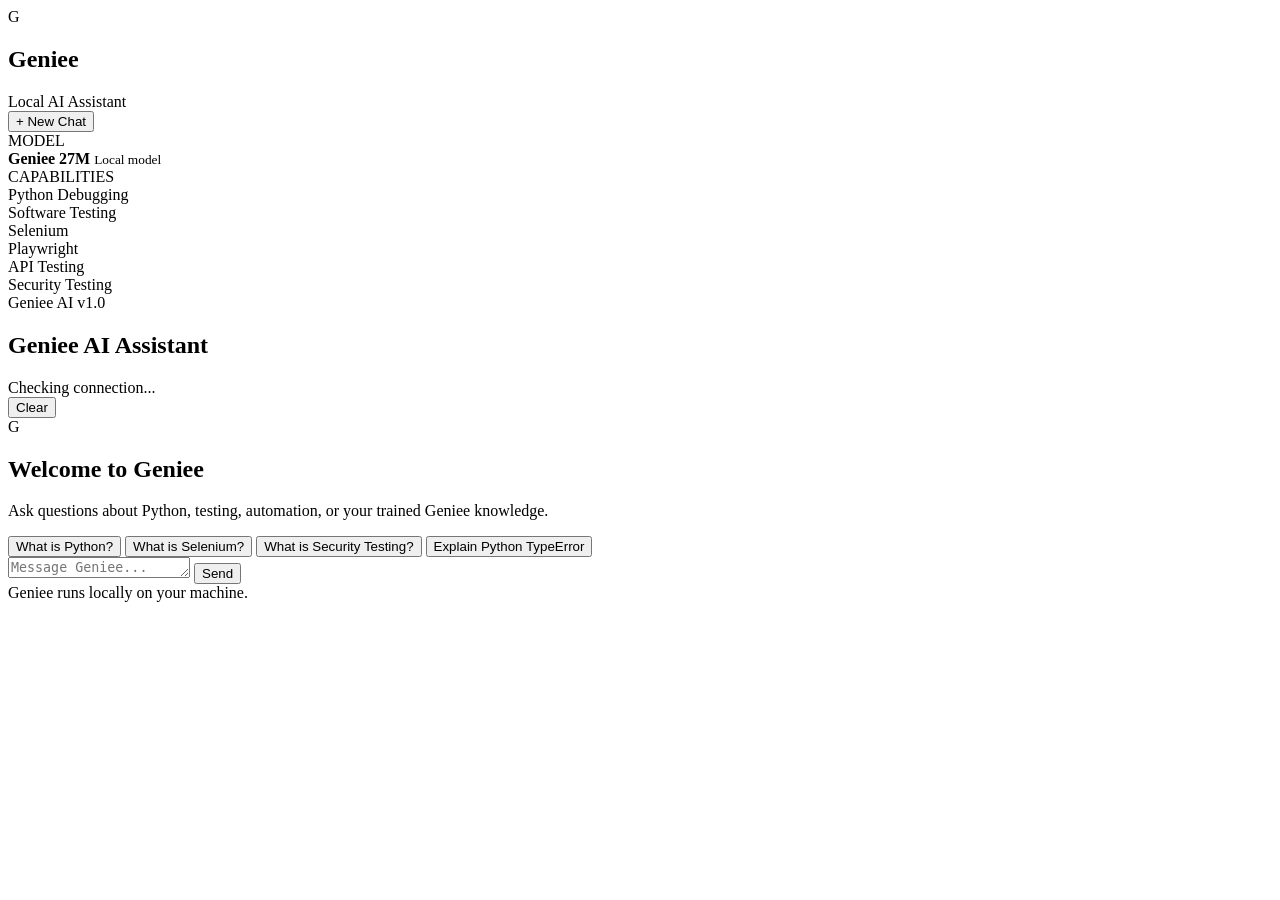
==== ui/index.html @ 28411681 "ui included" ====
<!DOCTYPE html>

<html lang="en">

<head>

    <meta charset="UTF-8">

    <meta
        name="viewport"
        content="width=device-width, initial-scale=1.0"
    >

    <title>Geniee AI</title>

    <link
        rel="stylesheet"
        href="/style.css"
    >

</head>


<body>

    <div class="app">

        <!-- ================================================= -->
        <!-- SIDEBAR -->
        <!-- ================================================= -->

        <aside class="sidebar">

            <div class="brand">

                <div class="brand-logo">
                    G
                </div>

                <div>

                    <h1>Geniee</h1>

                    <span>
                        Local AI Assistant
                    </span>

                </div>

            </div>


            <button
                id="newChatButton"
                class="new-chat-button"
            >

                + New Chat

            </button>


            <div class="sidebar-section">

                <div class="sidebar-title">
                    MODEL
                </div>

                <div class="model-card">

                    <div class="status-dot"></div>

                    <div>

                        <strong>
                            Geniee 27M
                        </strong>

                        <small>
                            Local model
                        </small>

                    </div>

                </div>

            </div>


            <div class="sidebar-section">

                <div class="sidebar-title">
                    CAPABILITIES
                </div>

                <div class="capability">
                    Python Debugging
                </div>

                <div class="capability">
                    Software Testing
                </div>

                <div class="capability">
                    Selenium
                </div>

                <div class="capability">
                    Playwright
                </div>

                <div class="capability">
                    API Testing
                </div>

                <div class="capability">
                    Security Testing
                </div>

            </div>


            <div class="sidebar-footer">

                <span>
                    Geniee AI
                </span>

                <span>
                    v1.0
                </span>

            </div>

        </aside>


        <!-- ================================================= -->
        <!-- MAIN CHAT -->
        <!-- ================================================= -->

        <main class="chat-area">


            <!-- HEADER -->

            <header class="chat-header">

                <div>

                    <h2>
                        Geniee AI Assistant
                    </h2>

                    <span id="connectionStatus">
                        Checking connection...
                    </span>

                </div>


                <button
                    id="clearButton"
                    class="clear-button"
                >

                    Clear

                </button>

            </header>


            <!-- ================================================= -->
            <!-- MESSAGES -->
            <!-- ================================================= -->

            <section
                id="messages"
                class="messages"
            >

                <div class="welcome">

                    <div class="welcome-icon">
                        G
                    </div>

                    <h2>
                        Welcome to Geniee
                    </h2>

                    <p>
                        Ask questions about Python,
                        testing, automation, or your
                        trained Geniee knowledge.
                    </p>


                    <div class="suggestions">

                        <button
                            class="suggestion"
                            data-message="What is Python?"
                        >
                            What is Python?
                        </button>

                        <button
                            class="suggestion"
                            data-message="What is Selenium?"
                        >
                            What is Selenium?
                        </button>

                        <button
                            class="suggestion"
                            data-message="What is Security Testing?"
                        >
                            What is Security Testing?
                        </button>

                        <button
                            class="suggestion"
                            data-message="Explain Python TypeError"
                        >
                            Explain Python TypeError
                        </button>

                    </div>

                </div>

            </section>


            <!-- ================================================= -->
            <!-- INPUT -->
            <!-- ================================================= -->

            <footer class="input-area">

                <div class="input-container">

                    <textarea
                        id="messageInput"
                        placeholder="Message Geniee..."
                        rows="1"
                    ></textarea>


                    <button
                        id="sendButton"
                        class="send-button"
                    >

                        <span>
                            Send
                        </span>

                    </button>

                </div>


                <div class="input-info">

                    Geniee runs locally on your machine.

                </div>

            </footer>

        </main>

    </div>


    <script src="/app.js"></script>

</body>

</html>
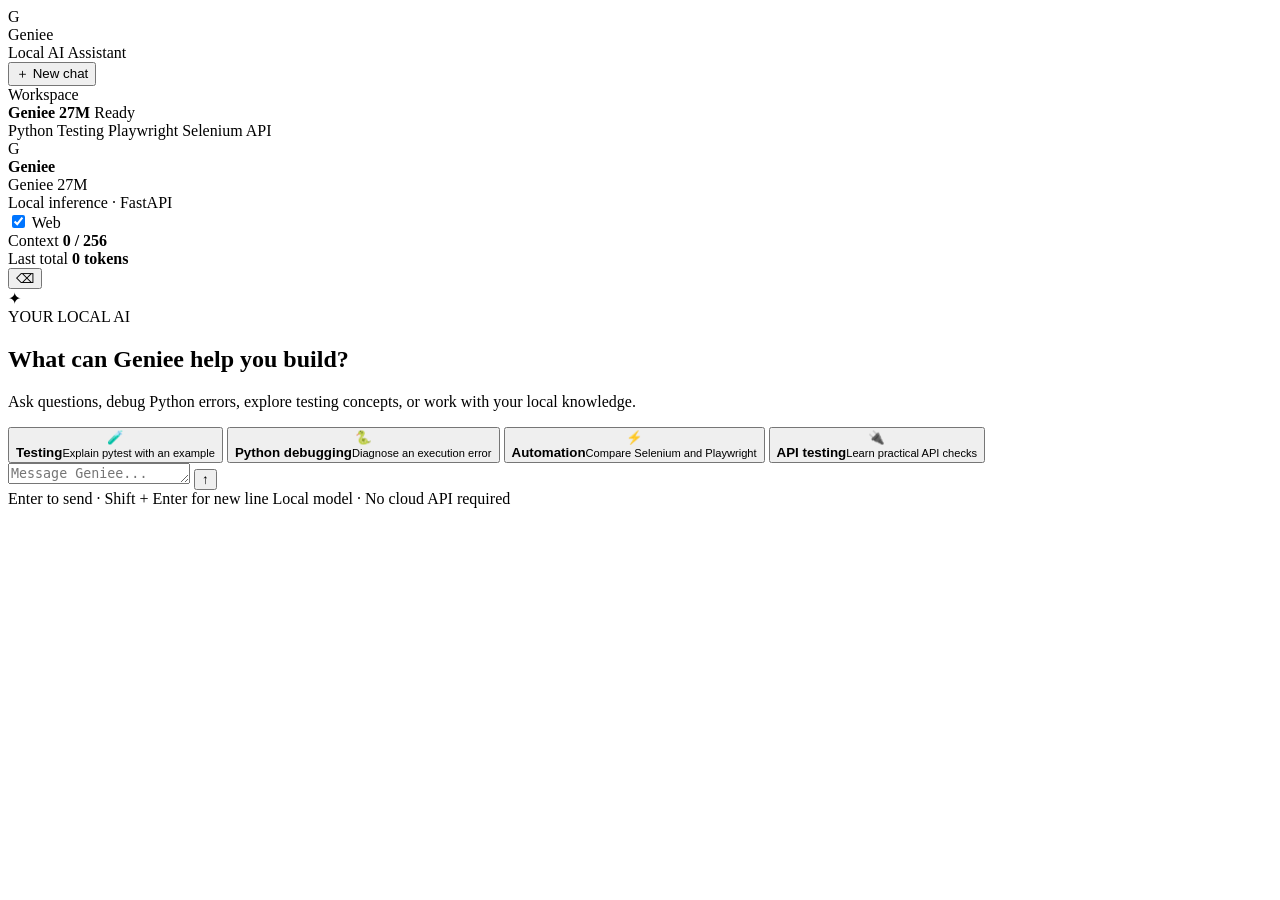
==== commit ec511adb: "history management with session" ====
--- a/ui/index.html
+++ b/ui/index.html
@@ -1,283 +1,137 @@
 <!DOCTYPE html>
+<html lang="en">
+<head>
+    <meta charset="UTF-8">
+    <meta name="viewport" content="width=device-width, initial-scale=1.0">
+    <title>Geniee AI</title>
+    <link rel="stylesheet" href="/static/style.css">
+</head>
+<body>
+<div class="app-shell">
+    <aside class="sidebar">
+        <div class="brand">
+            <div class="brand-mark">G</div>
+            <div>
+                <div class="brand-name">Geniee</div>
+                <div class="brand-subtitle">Local AI Assistant</div>
+            </div>
+        </div>
 
-<html lang="en">
+        <button id="newChatBtn" class="new-chat">
+            <span>＋</span> New chat
+        </button>
 
-<head>
+        <div class="side-section">
+            <div class="section-label">Workspace</div>
+            <div id="historyList" class="history-list"></div>
+        </div>
 
-    <meta charset="UTF-8">
+        <div class="sidebar-spacer"></div>
 
-    <meta
-        name="viewport"
-        content="width=device-width, initial-scale=1.0"
-    >
+        <div class="model-card">
+            <div class="model-dot"></div>
+            <div>
+                <strong>Geniee 27M</strong>
+                <span id="modelState">Ready</span>
+            </div>
+        </div>
 
-    <title>Geniee AI</title>
+        <div class="capabilities">
+            <span>Python</span>
+            <span>Testing</span>
+            <span>Playwright</span>
+            <span>Selenium</span>
+            <span>API</span>
+        </div>
+    </aside>
 
-    <link
-        rel="stylesheet"
-        href="/style.css"
-    >
-
-</head>
-
-
-<body>
-
-    <div class="app">
-
-        <!-- ================================================= -->
-        <!-- SIDEBAR -->
-        <!-- ================================================= -->
-
-        <aside class="sidebar">
-
-            <div class="brand">
-
-                <div class="brand-logo">
-                    G
-                </div>
-
-                <div>
-
-                    <h1>Geniee</h1>
-
-                    <span>
-                        Local AI Assistant
-                    </span>
-
-                </div>
-
+    <main class="main">
+        <header class="topbar">
+            <div class="mobile-brand">
+                <div class="brand-mark small">G</div>
+                <strong>Geniee</strong>
             </div>
 
-
-            <button
-                id="newChatButton"
-                class="new-chat-button"
-            >
-
-                + New Chat
-
-            </button>
-
-
-            <div class="sidebar-section">
-
-                <div class="sidebar-title">
-                    MODEL
+            <div class="topbar-center">
+                <div class="model-title">
+                    <span class="online-dot"></span>
+                    Geniee 27M
                 </div>
-
-                <div class="model-card">
-
-                    <div class="status-dot"></div>
-
-                    <div>
-
-                        <strong>
-                            Geniee 27M
-                        </strong>
-
-                        <small>
-                            Local model
-                        </small>
-
-                    </div>
-
-                </div>
-
+                <div class="model-caption">Local inference · FastAPI</div>
             </div>
 
+            <div class="header-metrics">
+                <label class="web-toggle" title="Allow Geniee to retrieve live web information when local knowledge is insufficient">
+                    <input id="webSearchToggle" type="checkbox" checked>
+                    <span class="toggle-track"><span class="toggle-thumb"></span></span>
+                    <span class="toggle-label">Web</span>
+                </label>
+                <div class="metric">
+                    <span>Context</span>
+                    <strong id="contextTokens">0 / 256</strong>
+                </div>
+                <div class="metric">
+                    <span>Last total</span>
+                    <strong id="totalTokens">0 tokens</strong>
+                </div>
+                <button id="clearBtn" class="icon-btn" title="Clear current chat">⌫</button>
+            </div>
+        </header>
 
-            <div class="sidebar-section">
+        <section id="chatArea" class="chat-area">
+            <div id="welcome" class="welcome">
+                <div class="hero-icon">✦</div>
+                <div class="eyebrow">YOUR LOCAL AI</div>
+                <h1>What can Geniee help you build?</h1>
+                <p>Ask questions, debug Python errors, explore testing concepts, or work with your local knowledge.</p>
 
-                <div class="sidebar-title">
-                    CAPABILITIES
+                <div class="suggestions">
+                    <button data-prompt="Explain what pytest is and give a simple example.">
+                        <span>🧪</span>
+                        <div><strong>Testing</strong><small>Explain pytest with an example</small></div>
+                    </button>
+                    <button data-prompt="I am getting TypeError: unsupported operand type(s) for +: 'int' and 'str'. How do I fix it?">
+                        <span>🐍</span>
+                        <div><strong>Python debugging</strong><small>Diagnose an execution error</small></div>
+                    </button>
+                    <button data-prompt="What is the difference between Selenium and Playwright?">
+                        <span>⚡</span>
+                        <div><strong>Automation</strong><small>Compare Selenium and Playwright</small></div>
+                    </button>
+                    <button data-prompt="What is API testing and what should I validate in an API response?">
+                        <span>🔌</span>
+                        <div><strong>API testing</strong><small>Learn practical API checks</small></div>
+                    </button>
                 </div>
-
-                <div class="capability">
-                    Python Debugging
-                </div>
-
-                <div class="capability">
-                    Software Testing
-                </div>
-
-                <div class="capability">
-                    Selenium
-                </div>
-
-                <div class="capability">
-                    Playwright
-                </div>
-
-                <div class="capability">
-                    API Testing
-                </div>
-
-                <div class="capability">
-                    Security Testing
-                </div>
-
             </div>
 
+            <div id="messages" class="messages"></div>
+        </section>
 
-            <div class="sidebar-footer">
+        <footer class="composer-wrap">
+            <div id="sourceBar" class="source-bar hidden"></div>
 
-                <span>
-                    Geniee AI
-                </span>
+            <form id="chatForm" class="composer">
+                <textarea
+                    id="messageInput"
+                    rows="1"
+                    maxlength="10000"
+                    placeholder="Message Geniee..."
+                    autocomplete="off"
+                ></textarea>
+                <button id="sendBtn" type="submit" class="send-btn" title="Send">
+                    <span>↑</span>
+                </button>
+            </form>
 
-                <span>
-                    v1.0
-                </span>
+            <div class="composer-footer">
+                <span>Enter to send · Shift + Enter for new line</span>
+                <span>Local model · No cloud API required</span>
+            </div>
+        </footer>
+    </main>
+</div>
 
-            </div>
-
-        </aside>
-
-
-        <!-- ================================================= -->
-        <!-- MAIN CHAT -->
-        <!-- ================================================= -->
-
-        <main class="chat-area">
-
-
-            <!-- HEADER -->
-
-            <header class="chat-header">
-
-                <div>
-
-                    <h2>
-                        Geniee AI Assistant
-                    </h2>
-
-                    <span id="connectionStatus">
-                        Checking connection...
-                    </span>
-
-                </div>
-
-
-                <button
-                    id="clearButton"
-                    class="clear-button"
-                >
-
-                    Clear
-
-                </button>
-
-            </header>
-
-
-            <!-- ================================================= -->
-            <!-- MESSAGES -->
-            <!-- ================================================= -->
-
-            <section
-                id="messages"
-                class="messages"
-            >
-
-                <div class="welcome">
-
-                    <div class="welcome-icon">
-                        G
-                    </div>
-
-                    <h2>
-                        Welcome to Geniee
-                    </h2>
-
-                    <p>
-                        Ask questions about Python,
-                        testing, automation, or your
-                        trained Geniee knowledge.
-                    </p>
-
-
-                    <div class="suggestions">
-
-                        <button
-                            class="suggestion"
-                            data-message="What is Python?"
-                        >
-                            What is Python?
-                        </button>
-
-                        <button
-                            class="suggestion"
-                            data-message="What is Selenium?"
-                        >
-                            What is Selenium?
-                        </button>
-
-                        <button
-                            class="suggestion"
-                            data-message="What is Security Testing?"
-                        >
-                            What is Security Testing?
-                        </button>
-
-                        <button
-                            class="suggestion"
-                            data-message="Explain Python TypeError"
-                        >
-                            Explain Python TypeError
-                        </button>
-
-                    </div>
-
-                </div>
-
-            </section>
-
-
-            <!-- ================================================= -->
-            <!-- INPUT -->
-            <!-- ================================================= -->
-
-            <footer class="input-area">
-
-                <div class="input-container">
-
-                    <textarea
-                        id="messageInput"
-                        placeholder="Message Geniee..."
-                        rows="1"
-                    ></textarea>
-
-
-                    <button
-                        id="sendButton"
-                        class="send-button"
-                    >
-
-                        <span>
-                            Send
-                        </span>
-
-                    </button>
-
-                </div>
-
-
-                <div class="input-info">
-
-                    Geniee runs locally on your machine.
-
-                </div>
-
-            </footer>
-
-        </main>
-
-    </div>
-
-
-    <script src="/app.js"></script>
-
+<script src="/static/app.js"></script>
 </body>
-
-</html>+</html>
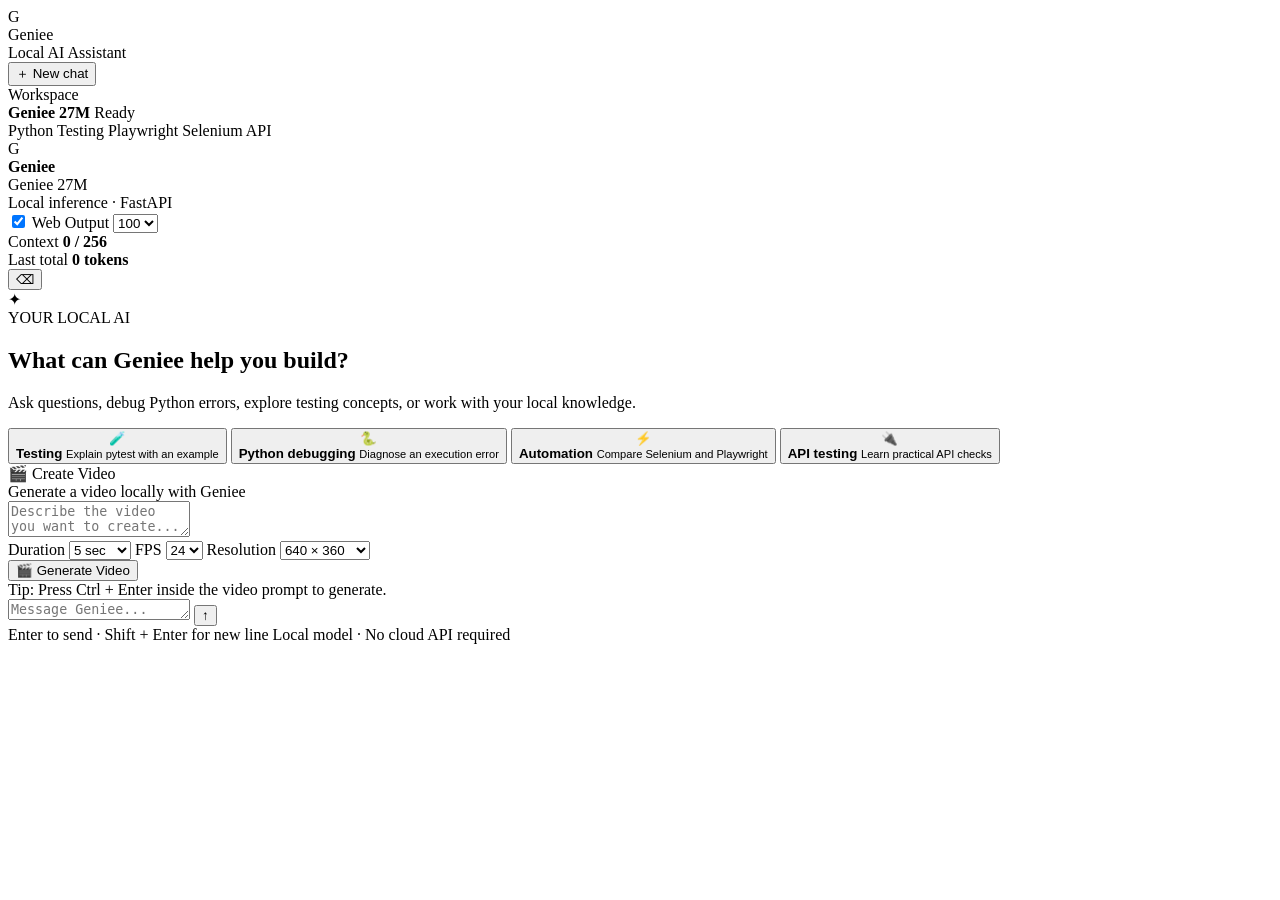
==== commit 9b71c073: "video generation" ====
--- a/ui/index.html
+++ b/ui/index.html
@@ -1,4 +1,4 @@
-<!DOCTYPE html>
+<!-- <!DOCTYPE html>
 <html lang="en">
 <head>
     <meta charset="UTF-8">
@@ -134,4 +134,620 @@
 
 <script src="/static/app.js"></script>
 </body>
-</html>
+</html> -->
+
+
+<!DOCTYPE html>
+<html lang="en">
+
+<head>
+    <meta charset="UTF-8">
+
+    <meta
+        name="viewport"
+        content="width=device-width, initial-scale=1.0"
+    >
+
+    <title>Geniee AI</title>
+
+    <link
+        rel="stylesheet"
+        href="/static/style.css"
+    >
+</head>
+
+
+<body>
+
+<div class="app-shell">
+
+    <!-- ========================================================= -->
+    <!-- SIDEBAR -->
+    <!-- ========================================================= -->
+
+    <aside class="sidebar">
+
+        <div class="brand">
+
+            <div class="brand-mark">
+                G
+            </div>
+
+            <div>
+                <div class="brand-name">
+                    Geniee
+                </div>
+
+                <div class="brand-subtitle">
+                    Local AI Assistant
+                </div>
+            </div>
+
+        </div>
+
+
+        <button
+            id="newChatBtn"
+            class="new-chat"
+        >
+            <span>＋</span>
+            New chat
+        </button>
+
+
+        <div class="side-section">
+
+            <div class="section-label">
+                Workspace
+            </div>
+
+            <div
+                id="historyList"
+                class="history-list"
+            ></div>
+
+        </div>
+
+
+        <div class="sidebar-spacer"></div>
+
+
+        <div class="model-card">
+
+            <div class="model-dot"></div>
+
+            <div>
+                <strong>
+                    Geniee 27M
+                </strong>
+
+                <span id="modelState">
+                    Ready
+                </span>
+            </div>
+
+        </div>
+
+
+        <div class="capabilities">
+
+            <span>Python</span>
+            <span>Testing</span>
+            <span>Playwright</span>
+            <span>Selenium</span>
+            <span>API</span>
+
+        </div>
+
+    </aside>
+
+
+    <!-- ========================================================= -->
+    <!-- MAIN -->
+    <!-- ========================================================= -->
+
+    <main class="main">
+
+
+        <!-- ===================================================== -->
+        <!-- TOP BAR -->
+        <!-- ===================================================== -->
+
+        <header class="topbar">
+
+            <div class="mobile-brand">
+
+                <div class="brand-mark small">
+                    G
+                </div>
+
+                <strong>
+                    Geniee
+                </strong>
+
+            </div>
+
+
+            <div class="topbar-center">
+
+                <div class="model-title">
+
+                    <span class="online-dot"></span>
+
+                    Geniee 27M
+
+                </div>
+
+                <div class="model-caption">
+                    Local inference · FastAPI
+                </div>
+
+            </div>
+
+
+            <div class="header-metrics">
+
+
+                <!-- WEB SEARCH -->
+
+                <label
+                    class="web-toggle"
+                    title="Allow Geniee to retrieve live web information when local knowledge is insufficient"
+                >
+
+                    <input
+                        id="webSearchToggle"
+                        type="checkbox"
+                        checked
+                    >
+
+                    <span class="toggle-track">
+                        <span class="toggle-thumb"></span>
+                    </span>
+
+                    <span class="toggle-label">
+                        Web
+                    </span>
+
+                </label>
+
+
+                <!-- OUTPUT TOKENS -->
+
+                <label
+                    class="token-selector"
+                    title="Maximum output tokens requested from Geniee"
+                >
+
+                    <span>
+                        Output
+                    </span>
+
+                    <select id="outputTokens">
+
+                        <option value="32">
+                            32
+                        </option>
+
+                        <option value="64">
+                            64
+                        </option>
+
+                        <option
+                            value="100"
+                            selected
+                        >
+                            100
+                        </option>
+
+                        <option value="128">
+                            128
+                        </option>
+
+                        <option value="160">
+                            160
+                        </option>
+
+                        <option value="200">
+                            200
+                        </option>
+
+                    </select>
+
+                </label>
+
+
+                <!-- CONTEXT -->
+
+                <div class="metric">
+
+                    <span>
+                        Context
+                    </span>
+
+                    <strong id="contextTokens">
+                        0 / 256
+                    </strong>
+
+                </div>
+
+
+                <!-- TOTAL -->
+
+                <div class="metric">
+
+                    <span>
+                        Last total
+                    </span>
+
+                    <strong id="totalTokens">
+                        0 tokens
+                    </strong>
+
+                </div>
+
+
+                <!-- CLEAR -->
+
+                <button
+                    id="clearBtn"
+                    class="icon-btn"
+                    title="Clear current chat"
+                >
+                    ⌫
+                </button>
+
+            </div>
+
+        </header>
+
+
+        <!-- ===================================================== -->
+        <!-- CHAT AREA -->
+        <!-- ===================================================== -->
+
+        <section
+            id="chatArea"
+            class="chat-area"
+        >
+
+
+            <!-- ================================================= -->
+            <!-- WELCOME -->
+            <!-- ================================================= -->
+
+            <div
+                id="welcome"
+                class="welcome"
+            >
+
+                <div class="hero-icon">
+                    ✦
+                </div>
+
+                <div class="eyebrow">
+                    YOUR LOCAL AI
+                </div>
+
+                <h1>
+                    What can Geniee help you build?
+                </h1>
+
+                <p>
+                    Ask questions, debug Python errors,
+                    explore testing concepts, or work
+                    with your local knowledge.
+                </p>
+
+
+                <div class="suggestions">
+
+
+                    <button
+                        data-prompt="Explain what pytest is and give a simple example."
+                    >
+
+                        <span>
+                            🧪
+                        </span>
+
+                        <div>
+                            <strong>
+                                Testing
+                            </strong>
+
+                            <small>
+                                Explain pytest with an example
+                            </small>
+                        </div>
+
+                    </button>
+
+
+                    <button
+                        data-prompt="I am getting TypeError: unsupported operand type(s) for +: 'int' and 'str'. How do I fix it?"
+                    >
+
+                        <span>
+                            🐍
+                        </span>
+
+                        <div>
+                            <strong>
+                                Python debugging
+                            </strong>
+
+                            <small>
+                                Diagnose an execution error
+                            </small>
+                        </div>
+
+                    </button>
+
+
+                    <button
+                        data-prompt="What is the difference between Selenium and Playwright?"
+                    >
+
+                        <span>
+                            ⚡
+                        </span>
+
+                        <div>
+                            <strong>
+                                Automation
+                            </strong>
+
+                            <small>
+                                Compare Selenium and Playwright
+                            </small>
+                        </div>
+
+                    </button>
+
+
+                    <button
+                        data-prompt="What is API testing and what should I validate in an API response?"
+                    >
+
+                        <span>
+                            🔌
+                        </span>
+
+                        <div>
+                            <strong>
+                                API testing
+                            </strong>
+
+                            <small>
+                                Learn practical API checks
+                            </small>
+                        </div>
+
+                    </button>
+
+
+                </div>
+
+            </div>
+
+
+            <!-- ================================================= -->
+            <!-- MESSAGES -->
+            <!-- ================================================= -->
+
+            <div
+                id="messages"
+                class="messages"
+            ></div>
+
+
+        </section>
+
+
+        <!-- ===================================================== -->
+        <!-- VIDEO PANEL -->
+        <!-- ===================================================== -->
+
+        <section
+            class="video-panel"
+            id="videoPanel"
+        >
+
+            <div class="video-panel-header">
+
+                <div>
+
+                    <div class="video-title">
+                        🎬 Create Video
+                    </div>
+
+                    <div class="video-subtitle">
+                        Generate a video locally with Geniee
+                    </div>
+
+                </div>
+
+            </div>
+
+
+            <textarea
+                id="videoPrompt"
+                class="video-prompt"
+                maxlength="2000"
+                placeholder="Describe the video you want to create..."
+            ></textarea>
+
+
+            <div class="video-controls">
+
+
+                <label>
+
+                    <span>
+                        Duration
+                    </span>
+
+                    <select id="videoDuration">
+
+                        <option value="3">
+                            3 sec
+                        </option>
+
+                        <option
+                            value="5"
+                            selected
+                        >
+                            5 sec
+                        </option>
+
+                        <option value="10">
+                            10 sec
+                        </option>
+
+                    </select>
+
+                </label>
+
+
+                <label>
+
+                    <span>
+                        FPS
+                    </span>
+
+                    <select id="videoFps">
+
+                        <option
+                            value="24"
+                            selected
+                        >
+                            24
+                        </option>
+
+                        <option value="30">
+                            30
+                        </option>
+
+                    </select>
+
+                </label>
+
+
+                <label>
+
+                    <span>
+                        Resolution
+                    </span>
+
+                    <select id="videoResolution">
+
+                        <option
+                            value="640x360"
+                            selected
+                        >
+                            640 × 360
+                        </option>
+
+                        <option value="1280x720">
+                            1280 × 720
+                        </option>
+
+                    </select>
+
+                </label>
+
+
+            </div>
+
+
+            <button
+                id="generateVideoBtn"
+                class="generate-video-btn"
+                type="button"
+            >
+                🎬 Generate Video
+            </button>
+
+
+            <div
+                id="videoResult"
+                class="video-result"
+            ></div>
+
+
+            <div class="video-help">
+                Tip: Press Ctrl + Enter inside the video
+                prompt to generate.
+            </div>
+
+        </section>
+
+
+        <!-- ===================================================== -->
+        <!-- COMPOSER -->
+        <!-- ===================================================== -->
+
+        <footer class="composer-wrap">
+
+
+            <div
+                id="sourceBar"
+                class="source-bar hidden"
+            ></div>
+
+
+            <form
+                id="chatForm"
+                class="composer"
+            >
+
+                <textarea
+                    id="messageInput"
+                    rows="1"
+                    maxlength="10000"
+                    placeholder="Message Geniee..."
+                    autocomplete="off"
+                ></textarea>
+
+
+                <button
+                    id="sendBtn"
+                    type="submit"
+                    class="send-btn"
+                    title="Send"
+                >
+                    <span>
+                        ↑
+                    </span>
+                </button>
+
+            </form>
+
+
+            <div class="composer-footer">
+
+                <span>
+                    Enter to send · Shift + Enter for new line
+                </span>
+
+                <span>
+                    Local model · No cloud API required
+                </span>
+
+            </div>
+
+
+        </footer>
+
+
+    </main>
+
+</div>
+
+
+<script src="/static/app.js"></script>
+
+</body>
+
+</html>
